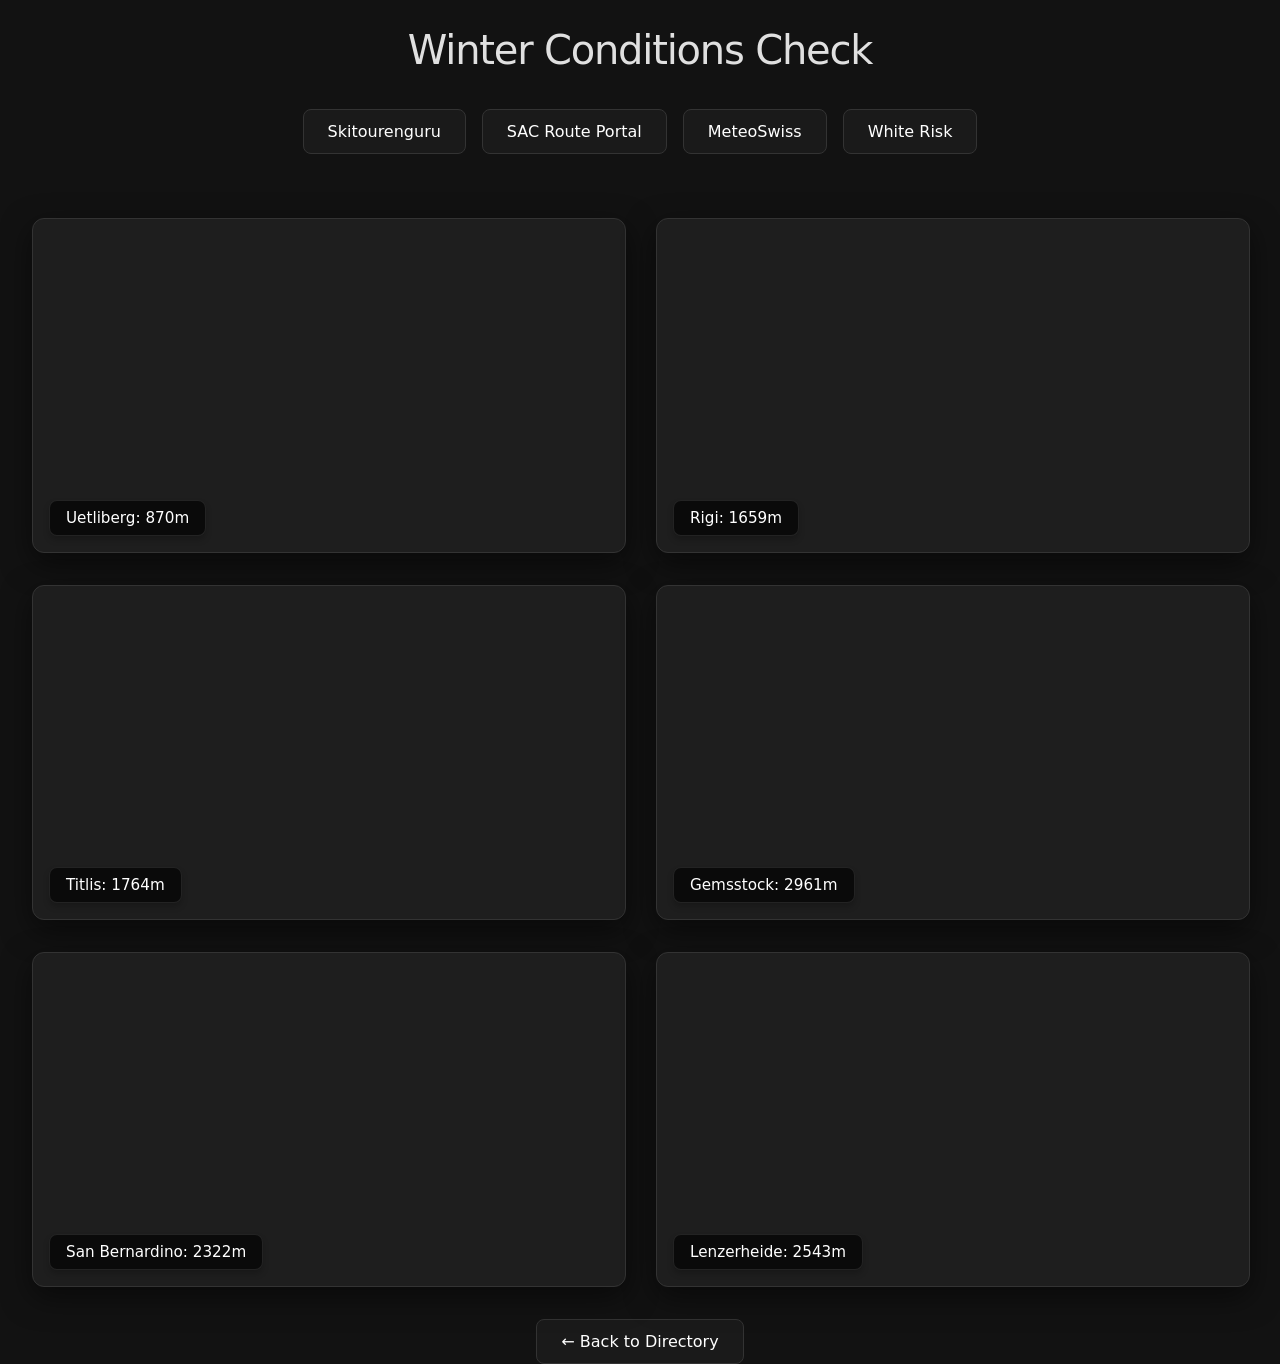
==== winter-conditions-check.html @ c8504a54 "feat: add winter conditions check page with webcams and useful links" ====
<!DOCTYPE html>
<html lang="en">

<head>
    <meta charset="UTF-8">
    <meta name="viewport" content="width=device-width, initial-scale=1.0">
    <title>Winter Conditions Check</title>
    <link rel="stylesheet" href="styles.css">
</head>

<body>

    <h1>Winter Conditions Check</h1>

    <div class="useful-links">
        <a href="https://www.skitourenguru.com/" target="_blank" class="nav-link">Skitourenguru</a>
        <a href="https://www.sac-cas.ch/en/huts-and-tours/sac-route-portal/" target="_blank" class="nav-link">SAC Route
            Portal</a>
        <a href="https://www.meteoswiss.admin.ch/#tab=forecast-map" target="_blank" class="nav-link">MeteoSwiss</a>
        <a href="https://whiterisk.ch/en/conditions" target="_blank" class="nav-link">White Risk</a>
    </div>

    <div class="webcam-container">
        <div class="webcam-wrapper">
            <iframe src="https://uetliberg.roundshot.com/#/" allowfullscreen title="Uetliberg Webcam"></iframe>
            <div class="webcam-overlay" onclick="this.style.pointerEvents='none'"></div>
            <div class="webcam-annotation">Uetliberg: 870m</div>
        </div>
        <div class="webcam-wrapper">
            <iframe src="https://avisec.com/feed/rigi-rotstock" allowfullscreen title="Rigi Rotstock Webcam"></iframe>
            <div class="webcam-overlay" onclick="this.style.pointerEvents='none'"></div>
            <div class="webcam-annotation">Rigi: 1659m</div>
        </div>
        <div class="webcam-wrapper">
            <iframe src="https://titlis.roundshot.com/alpstubli-truebsee/" allowfullscreen
                title="Titlis Webcam"></iframe>
            <div class="webcam-overlay" onclick="this.style.pointerEvents='none'"></div>
            <div class="webcam-annotation">Titlis: 1764m</div>
        </div>
        <div class="webcam-wrapper">
            <iframe src="https://andermatt-sedrun-disentis.roundshot.com/gemsstock/" allowfullscreen
                title="Gemsstock Webcam"></iframe>
            <div class="webcam-overlay" onclick="this.style.pointerEvents='none'"></div>
            <div class="webcam-annotation">Gemsstock: 2961m</div>
        </div>
        <div class="webcam-wrapper">
            <iframe src="https://sanbernardino.roundshot.com/pan-de-zucher/#/" allowfullscreen
                title="San Bernardino Webcam"></iframe>
            <div class="webcam-overlay" onclick="this.style.pointerEvents='none'"></div>
            <div class="webcam-annotation">San Bernardino: 2322m</div>
        </div>
        <div class="webcam-wrapper">
            <iframe src="https://lenzerheide.roundshot.com/urdenfuerggli" allowfullscreen
                title="Lenzerheide Webcam"></iframe>
            <div class="webcam-overlay" onclick="this.style.pointerEvents='none'"></div>
            <div class="webcam-annotation">Lenzerheide: 2543m</div>
        </div>
    </div>

    <a href="index.html" class="nav-link">&larr; Back to Directory</a>

</body>

</html>
---- styles.css ----
/* styles.css */
body {
    background-color: #121212;
    color: #e0e0e0;
    font-family: system-ui, -apple-system, sans-serif;
    margin: 0;
    display: flex;
    flex-direction: column;
    align-items: center;
    justify-content: center;
    min-height: 100vh;
    text-align: center;
}

h1 {
    font-weight: 300;
    letter-spacing: -0.03em;
    font-size: 2.5rem;
    margin-bottom: 0.5em;
}

p {
    color: #888;
    margin-bottom: 2rem;
}

/* Modern link/button styling */
a.nav-link {
    color: #fff;
    text-decoration: none;
    padding: 0.75rem 1.5rem;
    border: 1px solid #333;
    border-radius: 8px;
    background-color: #1a1a1a;
    transition: all 0.2s ease-in-out;
}

a.nav-link:hover {
    background-color: #fff;
    color: #000;
    border-color: #fff;
}

/* Useful Links Section */
.useful-links {
    display: flex;
    flex-wrap: wrap;
    justify-content: center;
    gap: 1rem;
    margin: 1rem auto 2rem;
    width: 90%;
    max-width: 800px;
}

/* Webcam Container & Wrapper */
.webcam-container {
    display: grid;
    grid-template-columns: repeat(2, 1fr);
    gap: 2rem;
    width: 95%;
    max-width: 1800px;
    margin: 2rem auto;
}

@media (max-width: 768px) {
    .webcam-container {
        grid-template-columns: 1fr;
    }
}

.webcam-wrapper {
    position: relative;
    width: 100%;
    padding-top: 56.25%;
    /* 16:9 Aspect Ratio */
    background: #1e1e1e;
    /* Placeholder loading color */
    border-radius: 12px;
    overflow: hidden;
    box-shadow: 0 10px 30px rgba(0, 0, 0, 0.5);
    border: 1px solid #333;
}

.webcam-wrapper iframe {
    position: absolute;
    top: 0;
    left: 0;
    width: 100%;
    height: 100%;
    border: none;
}

.webcam-overlay {
    position: absolute;
    top: 0;
    left: 0;
    width: 100%;
    height: 100%;
    z-index: 5;
    background: transparent;
    cursor: pointer;
}

.webcam-overlay:hover {
    background: rgba(0, 0, 0, 0.05);
    /* Slight tint on hover to indicate interactability */
}

/* Add a pseudo-element instruction that disappears on click */
.webcam-overlay::after {
    content: "Click to interact";
    position: absolute;
    top: 50%;
    left: 50%;
    transform: translate(-50%, -50%);
    background: rgba(0, 0, 0, 0.7);
    color: white;
    padding: 10px 20px;
    border-radius: 20px;
    font-size: 14px;
    opacity: 0;
    transition: opacity 0.3s ease;
    pointer-events: none;
}

.webcam-overlay:hover::after {
    opacity: 1;
}

.webcam-annotation {
    position: absolute;
    bottom: 1rem;
    left: 1rem;
    background: rgba(0, 0, 0, 0.65);
    color: #fff;
    padding: 0.5rem 1rem;
    border-radius: 8px;
    font-size: 0.95rem;
    font-weight: 500;
    z-index: 10;
    pointer-events: none;
    backdrop-filter: blur(4px);
    -webkit-backdrop-filter: blur(4px);
    border: 1px solid rgba(255, 255, 255, 0.1);
    box-shadow: 0 4px 6px rgba(0, 0, 0, 0.2);
}
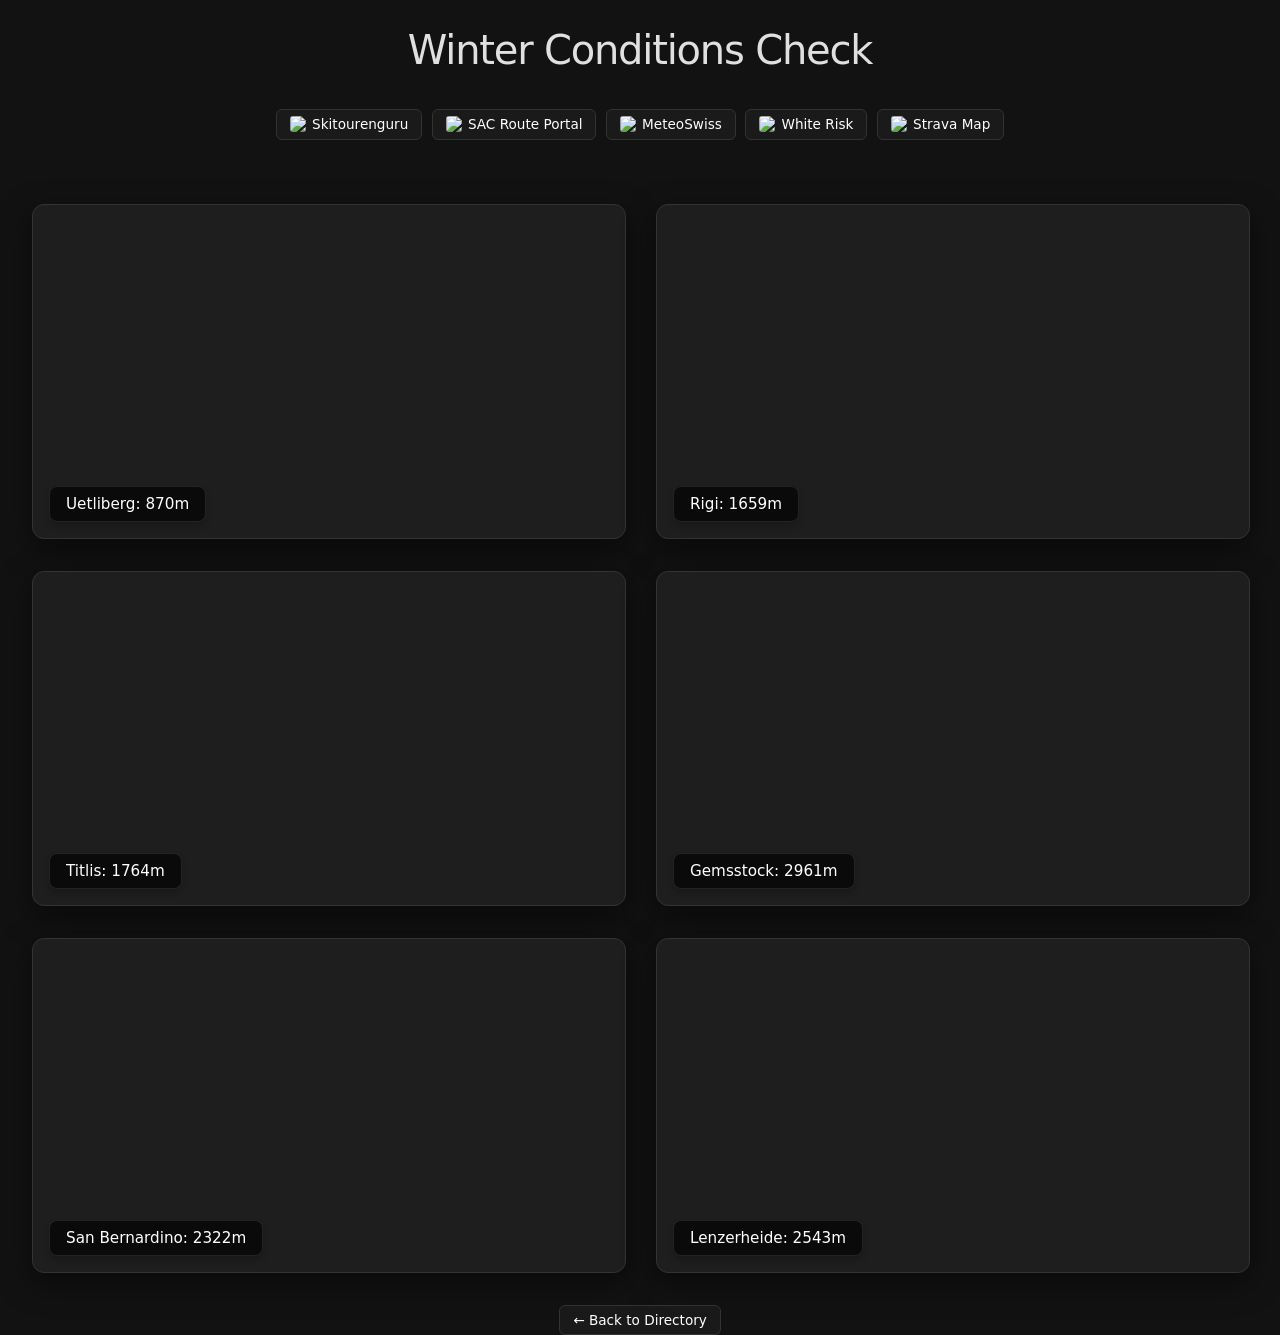
==== commit 9e5f95cc: "Add one more link and better buttons" ====
--- a/winter-conditions-check.html
+++ b/winter-conditions-check.html
@@ -13,11 +13,30 @@
     <h1>Winter Conditions Check</h1>
 
     <div class="useful-links">
-        <a href="https://www.skitourenguru.com/" target="_blank" class="nav-link">Skitourenguru</a>
-        <a href="https://www.sac-cas.ch/en/huts-and-tours/sac-route-portal/" target="_blank" class="nav-link">SAC Route
-            Portal</a>
-        <a href="https://www.meteoswiss.admin.ch/#tab=forecast-map" target="_blank" class="nav-link">MeteoSwiss</a>
-        <a href="https://whiterisk.ch/en/conditions" target="_blank" class="nav-link">White Risk</a>
+        <a href="https://www.skitourenguru.com/" target="_blank" class="nav-link">
+            <img src="https://www.google.com/s2/favicons?domain=skitourenguru.ch&sz=128" alt="Skitourenguru Logo"
+                class="link-logo">
+            Skitourenguru
+        </a>
+        <a href="https://www.sac-cas.ch/en/huts-and-tours/sac-route-portal/" target="_blank" class="nav-link">
+            <img src="https://www.google.com/s2/favicons?domain=sac-cas.ch&sz=128" alt="SAC Route Portal Logo"
+                class="link-logo">
+            SAC Route Portal
+        </a>
+        <a href="https://www.meteoswiss.admin.ch/#tab=forecast-map" target="_blank" class="nav-link">
+            <img src="https://www.google.com/s2/favicons?domain=meteoswiss.admin.ch&sz=128" alt="MeteoSwiss Logo"
+                class="link-logo">
+            MeteoSwiss
+        </a>
+        <a href="https://whiterisk.ch/en/conditions" target="_blank" class="nav-link">
+            <img src="https://www.google.com/s2/favicons?domain=whiterisk.ch&sz=128" alt="White Risk Logo"
+                class="link-logo">
+            White Risk
+        </a>
+        <a href="https://www.strava.com/maps/create" target="_blank" class="nav-link">
+            <img src="https://www.google.com/s2/favicons?domain=strava.com&sz=128" alt="Strava Logo" class="link-logo">
+            Strava Map
+        </a>
     </div>
 
     <div class="webcam-container">
--- a/styles.css
+++ b/styles.css
@@ -26,13 +26,25 @@
 
 /* Modern link/button styling */
 a.nav-link {
+    display: inline-flex;
+    align-items: center;
+    justify-content: center;
+    gap: 0.4rem;
     color: #fff;
     text-decoration: none;
-    padding: 0.75rem 1.5rem;
+    padding: 0.4rem 0.8rem;
+    font-size: 0.85rem;
     border: 1px solid #333;
-    border-radius: 8px;
+    border-radius: 6px;
     background-color: #1a1a1a;
     transition: all 0.2s ease-in-out;
+}
+
+.link-logo {
+    width: 16px;
+    height: 16px;
+    border-radius: 3px;
+    object-fit: contain;
 }
 
 a.nav-link:hover {
@@ -46,10 +58,10 @@
     display: flex;
     flex-wrap: wrap;
     justify-content: center;
-    gap: 1rem;
+    gap: 0.6rem;
     margin: 1rem auto 2rem;
-    width: 90%;
-    max-width: 800px;
+    width: 95%;
+    max-width: 1000px;
 }
 
 /* Webcam Container & Wrapper */
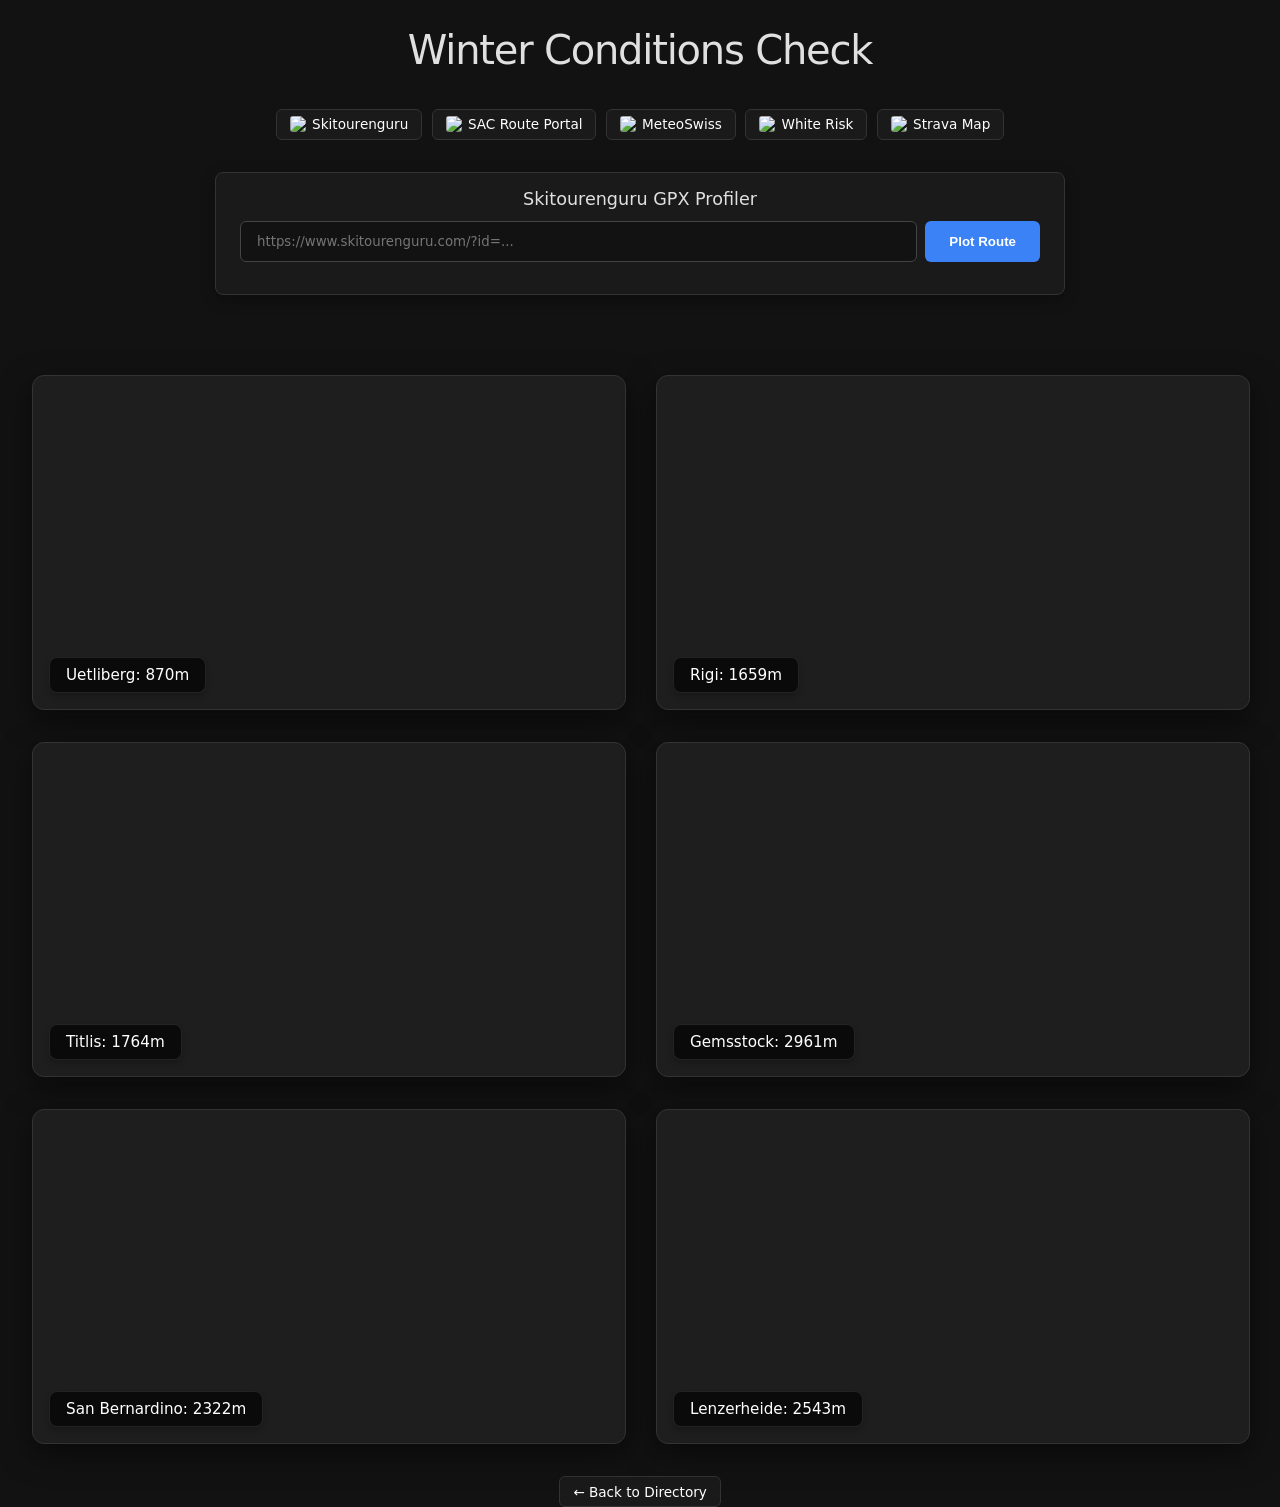
==== commit 8833053e: "Skitourenguru height profile" ====
--- a/winter-conditions-check.html
+++ b/winter-conditions-check.html
@@ -39,6 +39,24 @@
         </a>
     </div>
 
+    <div class="gpx-plotter">
+        <h2>Skitourenguru GPX Profiler</h2>
+        <div class="plotter-controls">
+            <input type="url" id="sg-url" placeholder="https://www.skitourenguru.com/?id=..." autocomplete="off">
+            <button id="plot-btn">Plot Route</button>
+        </div>
+
+        <div id="route-stats" class="route-stats hidden">
+            <span id="stat-gain">Gain: -- m</span>
+            <span id="stat-loss">Loss: -- m</span>
+        </div>
+
+        <div id="chart-wrapper" class="plot-container hidden">
+            <canvas id="elevation-chart"></canvas>
+        </div>
+        <div id="plot-error" class="error-msg"></div>
+    </div>
+
     <div class="webcam-container">
         <div class="webcam-wrapper">
             <iframe src="https://uetliberg.roundshot.com/#/" allowfullscreen title="Uetliberg Webcam"></iframe>
@@ -78,6 +96,9 @@
 
     <a href="index.html" class="nav-link">&larr; Back to Directory</a>
 
+    <!-- Load Chart.js -->
+    <script src="https://cdn.jsdelivr.net/npm/chart.js"></script>
+    <script src="gpx-plotter.js"></script>
 </body>
 
 </html>
--- a/styles.css
+++ b/styles.css
@@ -62,6 +62,97 @@
     margin: 1rem auto 2rem;
     width: 95%;
     max-width: 1000px;
+}
+
+/* GPX Plotter */
+.gpx-plotter {
+    width: 95%;
+    max-width: 800px;
+    margin: 0 auto 3rem;
+    padding: 1rem 1.5rem;
+    background-color: #1a1a1a;
+    border-radius: 8px;
+    border: 1px solid #333;
+    box-shadow: 0 4px 15px rgba(0, 0, 0, 0.3);
+}
+
+.gpx-plotter h2 {
+    font-size: 1.1rem;
+    margin: 0 0 0.8rem 0;
+    font-weight: 500;
+}
+
+.plotter-controls {
+    display: flex;
+    gap: 0.5rem;
+    margin-bottom: 0;
+}
+
+#sg-url {
+    flex: 1;
+    padding: 0.75rem 1rem;
+    border: 1px solid #444;
+    border-radius: 6px;
+    background-color: #121212;
+    color: #fff;
+    font-family: inherit;
+}
+
+#sg-url:focus {
+    outline: none;
+    border-color: #3b82f6;
+}
+
+#plot-btn {
+    padding: 0.75rem 1.5rem;
+    background-color: #3b82f6;
+    color: white;
+    border: none;
+    border-radius: 6px;
+    font-weight: 600;
+    cursor: pointer;
+    transition: background-color 0.2s;
+}
+
+#plot-btn:hover {
+    background-color: #2563eb;
+}
+
+#plot-btn:disabled {
+    background-color: #3b82f688;
+    cursor: not-allowed;
+}
+
+.plot-container {
+    height: 300px;
+    width: 100%;
+    margin-top: 1rem;
+}
+
+.route-stats {
+    display: flex;
+    justify-content: center;
+    gap: 2rem;
+    margin-top: 1rem;
+    font-size: 0.95rem;
+    color: #a0a0a0;
+}
+
+.route-stats span {
+    background: #2a2a2a;
+    padding: 0.4rem 0.8rem;
+    border-radius: 6px;
+    border: 1px solid #444;
+}
+
+.hidden {
+    display: none !important;
+}
+
+.error-msg {
+    color: #ef4444;
+    margin-top: 1rem;
+    font-size: 0.9rem;
 }
 
 /* Webcam Container & Wrapper */
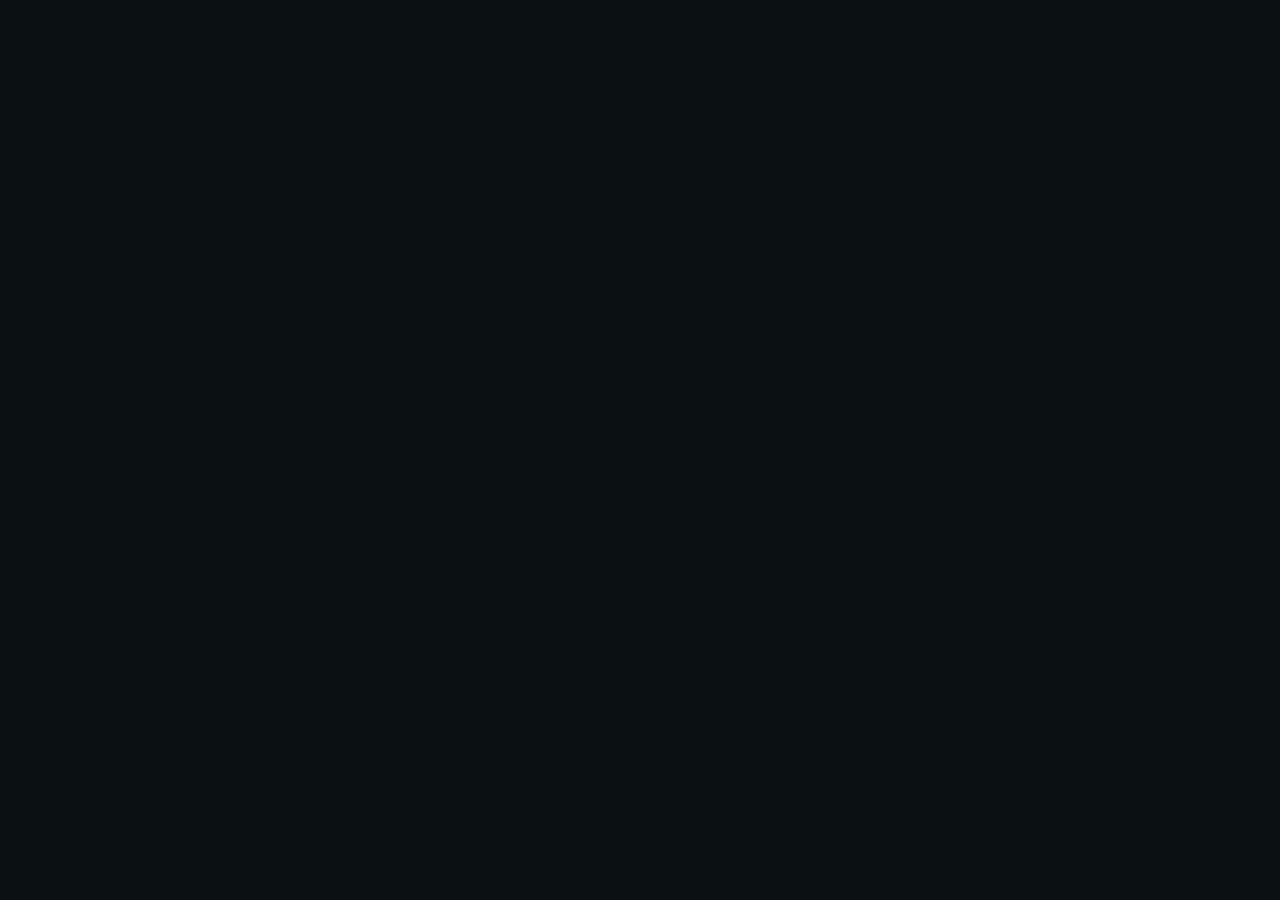
==== commit ffd024b6: "Update winter application components and fix SVG favicon" ====
--- a/winter-conditions-check.html
+++ b/winter-conditions-check.html
@@ -1,104 +1,88 @@
-<!DOCTYPE html>
+<!doctype html>
 <html lang="en">
 
 <head>
-    <meta charset="UTF-8">
-    <meta name="viewport" content="width=device-width, initial-scale=1.0">
-    <title>Winter Conditions Check</title>
-    <link rel="stylesheet" href="styles.css">
+  <meta charset="utf-8">
+  <meta name="viewport" content="width=device-width, initial-scale=1">
+  <title>Winter Conditions Check</title>
+  <link rel="icon" href="/favicon.svg?v=2" type="image/svg+xml">
+  <link rel="preconnect" href="https://fonts.googleapis.com">
+  <link rel="preconnect" href="https://fonts.gstatic.com" crossorigin>
+  <link
+    href="https://fonts.googleapis.com/css2?family=JetBrains+Mono:wght@400;500;600&family=IBM+Plex+Mono:wght@400;500;600&family=Instrument+Serif:ital@0;1&display=swap"
+    rel="stylesheet">
+  <style>
+    html,
+    body {
+      margin: 0;
+      padding: 0;
+      min-height: 100%;
+      background: #0b1012;
+    }
+
+    body {
+      -webkit-font-smoothing: antialiased;
+      text-rendering: optimizeLegibility;
+    }
+
+    * {
+      box-sizing: border-box;
+    }
+
+    a {
+      color: inherit;
+    }
+
+    button {
+      font: inherit;
+    }
+
+    @keyframes wc-pulse {
+
+      0%,
+      100% {
+        opacity: 1;
+        transform: scale(1);
+      }
+
+      50% {
+        opacity: 0.4;
+        transform: scale(0.85);
+      }
+    }
+
+    ::selection {
+      background: rgba(125, 226, 167, 0.35);
+    }
+  </style>
+  <script>
+    // TWEAKS — edit-mode can rewrite this block on disk
+    window.TWEAK_DEFAULTS = /*EDITMODE-BEGIN*/{
+      "theme": "cockpit",
+      "font": "mono_display",
+      "heroMode": "peaks",
+      "peakMode": "list"
+    }/*EDITMODE-END*/;
+  </script>
+  <script src="https://unpkg.com/react@18.3.1/umd/react.development.js"
+    integrity="sha384-hD6/rw4ppMLGNu3tX5cjIb+uRZ7UkRJ6BPkLpg4hAu/6onKUg4lLsHAs9EBPT82L"
+    crossorigin="anonymous"></script>
+  <script src="https://unpkg.com/react-dom@18.3.1/umd/react-dom.development.js"
+    integrity="sha384-u6aeetuaXnQ38mYT8rp6sbXaQe3NL9t+IBXmnYxwkUI2Hw4bsp2Wvmx4yRQF1uAm"
+    crossorigin="anonymous"></script>
+  <script src="https://unpkg.com/@babel/standalone@7.29.0/babel.min.js"
+    integrity="sha384-m08KidiNqLdpJqLq95G/LEi8Qvjl/xUYll3QILypMoQ65QorJ9Lvtp2RXYGBFj1y"
+    crossorigin="anonymous"></script>
+  <script src="https://cdn.jsdelivr.net/npm/chart.js@4.4.1/dist/chart.umd.min.js"></script>
+  <script src="gpx-plotter.js"></script>
 </head>
 
 <body>
-
-    <h1>Winter Conditions Check</h1>
-
-    <div class="useful-links">
-        <a href="https://www.skitourenguru.com/" target="_blank" class="nav-link">
-            <img src="https://www.google.com/s2/favicons?domain=skitourenguru.ch&sz=128" alt="Skitourenguru Logo"
-                class="link-logo">
-            Skitourenguru
-        </a>
-        <a href="https://www.sac-cas.ch/en/huts-and-tours/sac-route-portal/" target="_blank" class="nav-link">
-            <img src="https://www.google.com/s2/favicons?domain=sac-cas.ch&sz=128" alt="SAC Route Portal Logo"
-                class="link-logo">
-            SAC Route Portal
-        </a>
-        <a href="https://www.meteoswiss.admin.ch/#tab=forecast-map" target="_blank" class="nav-link">
-            <img src="https://www.google.com/s2/favicons?domain=meteoswiss.admin.ch&sz=128" alt="MeteoSwiss Logo"
-                class="link-logo">
-            MeteoSwiss
-        </a>
-        <a href="https://whiterisk.ch/en/conditions" target="_blank" class="nav-link">
-            <img src="https://www.google.com/s2/favicons?domain=whiterisk.ch&sz=128" alt="White Risk Logo"
-                class="link-logo">
-            White Risk
-        </a>
-        <a href="https://www.strava.com/maps/create" target="_blank" class="nav-link">
-            <img src="https://www.google.com/s2/favicons?domain=strava.com&sz=128" alt="Strava Logo" class="link-logo">
-            Strava Map
-        </a>
-    </div>
-
-    <div class="gpx-plotter">
-        <h2>Skitourenguru GPX Profiler</h2>
-        <div class="plotter-controls">
-            <input type="url" id="sg-url" placeholder="https://www.skitourenguru.com/?id=..." autocomplete="off">
-            <button id="plot-btn">Plot Route</button>
-        </div>
-
-        <div id="route-stats" class="route-stats hidden">
-            <span id="stat-gain">Gain: -- m</span>
-            <span id="stat-loss">Loss: -- m</span>
-        </div>
-
-        <div id="chart-wrapper" class="plot-container hidden">
-            <canvas id="elevation-chart"></canvas>
-        </div>
-        <div id="plot-error" class="error-msg"></div>
-    </div>
-
-    <div class="webcam-container">
-        <div class="webcam-wrapper">
-            <iframe src="https://uetliberg.roundshot.com/#/" allowfullscreen title="Uetliberg Webcam"></iframe>
-            <div class="webcam-overlay" onclick="this.style.pointerEvents='none'"></div>
-            <div class="webcam-annotation">Uetliberg: 870m</div>
-        </div>
-        <div class="webcam-wrapper">
-            <iframe src="https://avisec.com/feed/rigi-rotstock" allowfullscreen title="Rigi Rotstock Webcam"></iframe>
-            <div class="webcam-overlay" onclick="this.style.pointerEvents='none'"></div>
-            <div class="webcam-annotation">Rigi: 1659m</div>
-        </div>
-        <div class="webcam-wrapper">
-            <iframe src="https://titlis.roundshot.com/alpstubli-truebsee/" allowfullscreen
-                title="Titlis Webcam"></iframe>
-            <div class="webcam-overlay" onclick="this.style.pointerEvents='none'"></div>
-            <div class="webcam-annotation">Titlis: 1764m</div>
-        </div>
-        <div class="webcam-wrapper">
-            <iframe src="https://andermatt-sedrun-disentis.roundshot.com/gemsstock/" allowfullscreen
-                title="Gemsstock Webcam"></iframe>
-            <div class="webcam-overlay" onclick="this.style.pointerEvents='none'"></div>
-            <div class="webcam-annotation">Gemsstock: 2961m</div>
-        </div>
-        <div class="webcam-wrapper">
-            <iframe src="https://sanbernardino.roundshot.com/pan-de-zucher/#/" allowfullscreen
-                title="San Bernardino Webcam"></iframe>
-            <div class="webcam-overlay" onclick="this.style.pointerEvents='none'"></div>
-            <div class="webcam-annotation">San Bernardino: 2322m</div>
-        </div>
-        <div class="webcam-wrapper">
-            <iframe src="https://lenzerheide.roundshot.com/urdenfuerggli" allowfullscreen
-                title="Lenzerheide Webcam"></iframe>
-            <div class="webcam-overlay" onclick="this.style.pointerEvents='none'"></div>
-            <div class="webcam-annotation">Lenzerheide: 2543m</div>
-        </div>
-    </div>
-
-    <a href="index.html" class="nav-link">&larr; Back to Directory</a>
-
-    <!-- Load Chart.js -->
-    <script src="https://cdn.jsdelivr.net/npm/chart.js"></script>
-    <script src="gpx-plotter.js"></script>
+  <div id="root"></div>
+  <script type="text/babel" src="winter-app.jsx"></script>
+  <script type="text/babel">
+    ReactDOM.createRoot(document.getElementById('root')).render(<WinterConditionsApp />);
+  </script>
 </body>
 
 </html>
